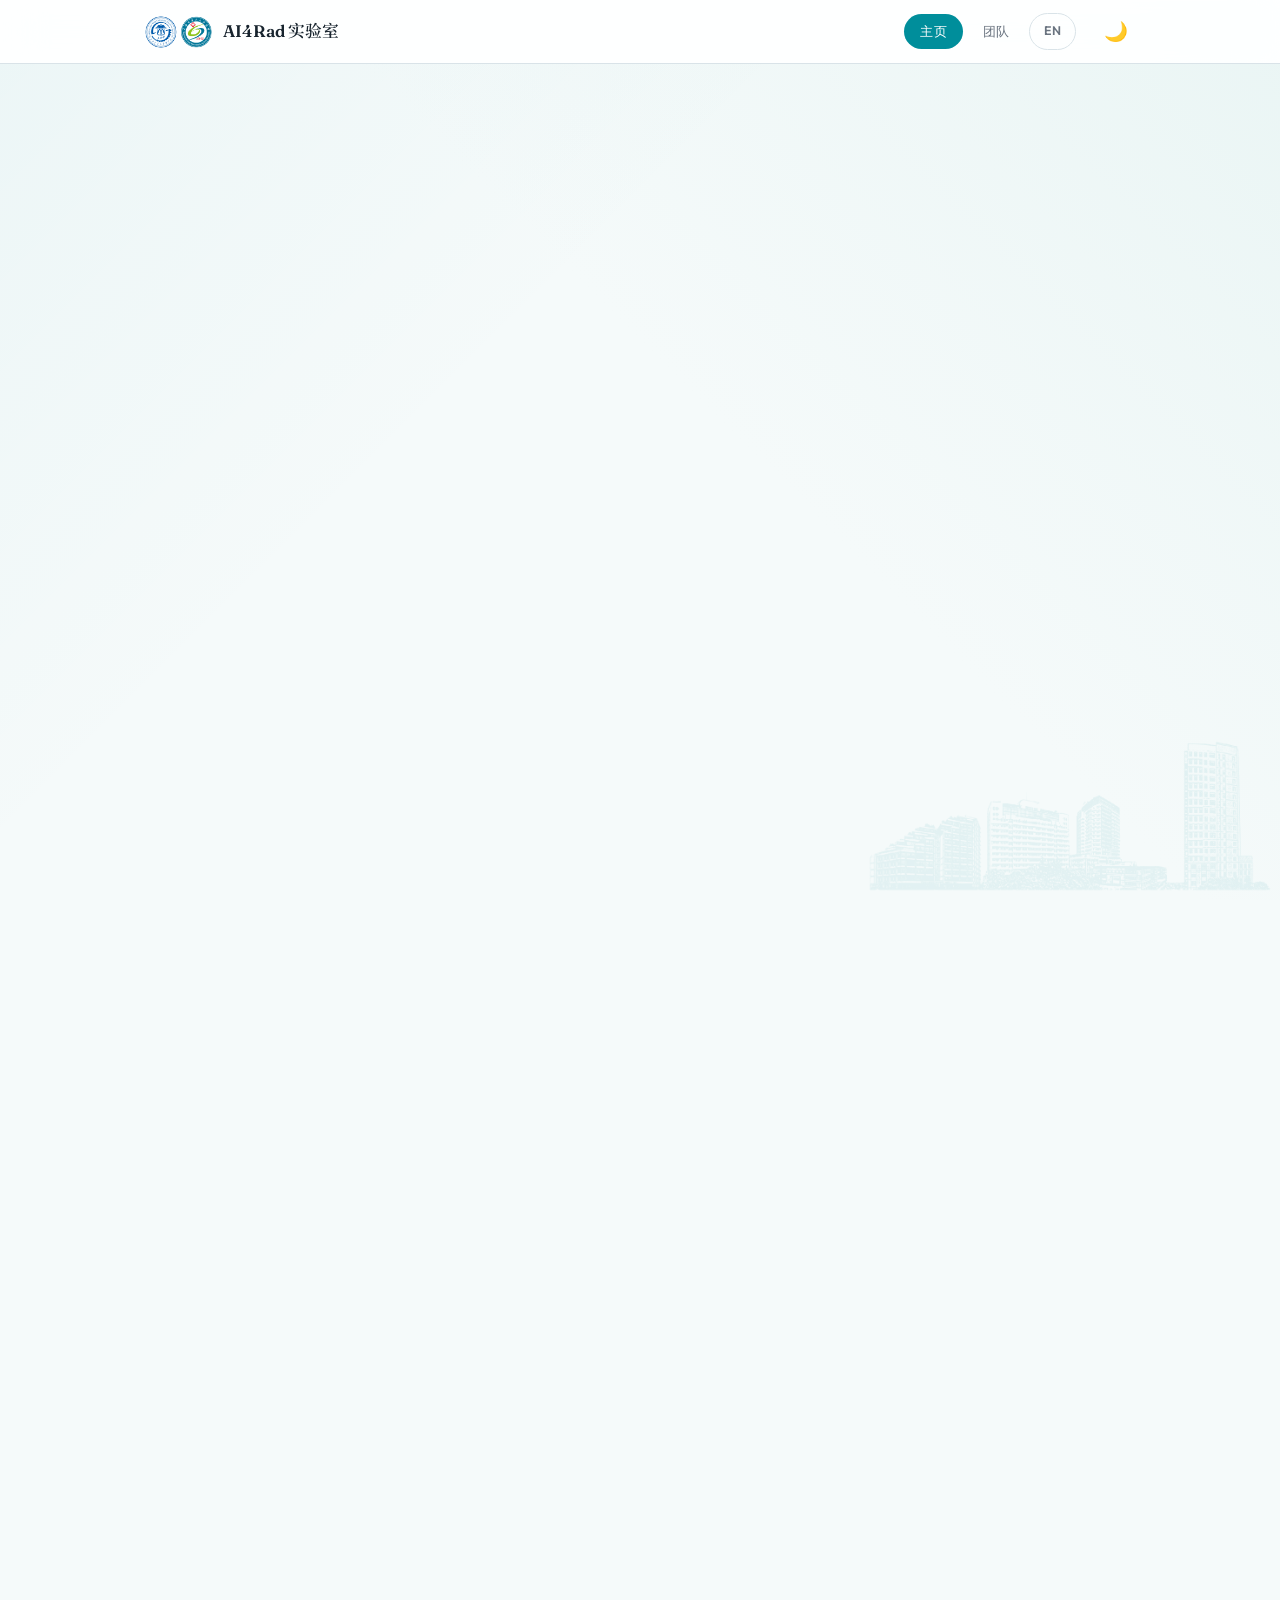
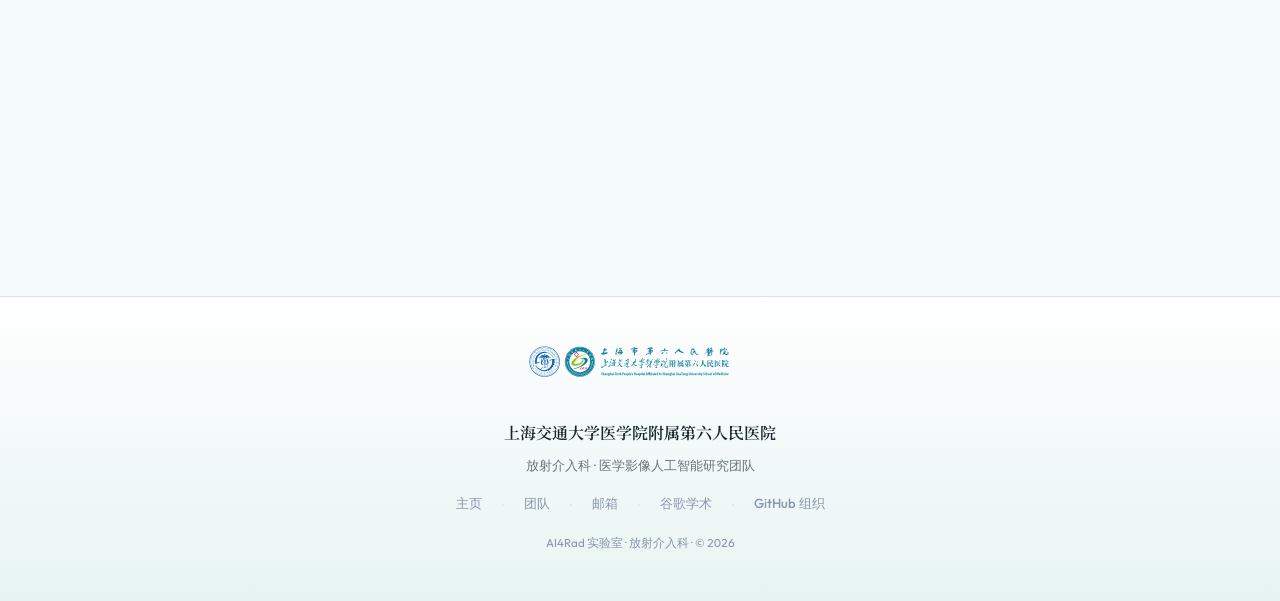
==== index_ch.html @ 0bca96a6 "适配六院医院视觉风格：Logo、配色与水印 - 新增 brand 资产：医院联合 Logo、紧凑双徽标、AI4Rad 团队标识、建筑水印 - CSS 全面切换至六院蓝青绿色系：Primary #008" ====
<!DOCTYPE html>
<html lang="zh-CN" data-theme="light">
<head>
  <meta charset="UTF-8">
  <meta name="viewport" content="width=device-width, initial-scale=1">
  <meta name="description" content="AI4Rad Lab by SSPH — 上海市第六人民医院放射介入科医学影像人工智能研究团队">
  <title>AI4Rad 实验室 · 医学影像人工智能</title>
  <link rel="preconnect" href="https://fonts.googleapis.com">
  <link rel="preconnect" href="https://fonts.gstatic.com" crossorigin>
  <link href="https://fonts.googleapis.com/css2?family=Fraunces:ital,opsz,wght@0,9..144,400;0,9..144,500;0,9..144,600;0,9..144,700;1,9..144,400&family=Outfit:wght@300;400;500;600;700&family=Noto+Serif+SC:wght@400;500;600;700&display=swap" rel="stylesheet">
  <link rel="icon" href="data:image/svg+xml,<svg xmlns=%22http://www.w3.org/2000/svg%22 viewBox=%220 0 100 100%22><text y=%22.9em%22 font-size=%2290%22>🧪</text></svg>">
  <link rel="stylesheet" href="css/style.css">
</head>
<body>
  <nav class="nav">
    <div class="nav__inner">
      <a href="./" class="nav__brand">
        <img src="images/brand/ssph-med-icons.png" alt="上海市第六人民医院" class="nav__brand-logo">
        <span class="nav__brand-text">AI4Rad 实验室</span>
      </a>
      <div class="nav__links">
        <a href="./" class="nav__link active">主页</a>
        <a href="./team_ch.html" class="nav__link">团队</a>
        <a href="./index.html" class="nav__link--lang">EN</a>
      </div>
      <button class="nav__theme-btn" id="themeToggle" aria-label="切换深色模式" title="切换深色模式">🌙</button>
    </div>
  </nav>

  <main class="wrapper">
    <section class="hero reveal">
      <img src="images/brand/ssph-med-logo.svg" alt="上海市第六人民医院" class="hero__logo">
      <div class="hero__badge">
        <span class="hero__badge-dot"></span>
        放射介入科 · 上海市第六人民医院 · 上海交通大学医学院
      </div>
      <h1 class="hero__title">AI4Rad 实验室</h1>
      <p class="hero__subtitle">上海市第六人民医院放射介入科医学影像人工智能研究团队。我们致力于面向临床放射学的医学视觉语言模型研发与验证，并关注跨分布泛化等机器学习基础问题。</p>
      <div class="hero__cta">
        <a href="./team_ch.html" class="btn btn--primary">认识团队</a>
        <a href="https://frankzhangrp.github.io/" class="btn btn--secondary" target="_blank" rel="noopener">课题组长主页</a>
      </div>
    </section>

    <div class="stats reveal">
      <div class="stat"><div class="stat__number">28</div><div class="stat__label">团队成员</div></div>
      <div class="stat"><div class="stat__number">3</div><div class="stat__label">研究方向</div></div>
      <div class="stat"><div class="stat__number">12+</div><div class="stat__label">发表论文</div></div>
      <div class="stat"><div class="stat__number">3</div><div class="stat__label">合作院校</div></div>
    </div>

    <section class="reveal" style="margin-top:48px;">
      <div class="section-head">
        <h2 class="section-head__title">研究方向</h2>
        <div class="section-head__line"></div>
      </div>
      <div class="research-areas">
        <div class="area-card">
          <div class="area-card__icon" style="background:#eff6ff;">🩻</div>
          <div class="area-card__title">医学视觉语言模型</div>
          <div class="area-card__desc">研发面向放射学的视觉语言模型，开展诊断报告生成、临床推理及真实工作流中的人机协同研究。</div>
        </div>
        <div class="area-card">
          <div class="area-card__icon" style="background:#ecfdf5;">🏥</div>
          <div class="area-card__title">AI 临床转化应用</div>
          <div class="area-card__desc">通过多中心验证、读片研究和部署框架，将 AI 模型从实验室推向胸部、脑部及介入影像的临床应用。</div>
        </div>
        <div class="area-card">
          <div class="area-card__icon" style="background:#fef3c7;">🔄</div>
          <div class="area-card__title">跨分布泛化</div>
          <div class="area-card__desc">研究领域泛化、联邦学习及鲁棒表征学习，使临床 AI 在不同医院、设备和患者群体中稳定运行。</div>
        </div>
        <div class="area-card">
          <div class="area-card__icon" style="background:#fce7f3;">🫁</div>
          <div class="area-card__title">胸部与神经影像</div>
          <div class="area-card__desc">构建大规模、多源胸部 X 光/CT 分析模型与基准，以及脑 MRI 报告生成系统。</div>
        </div>
      </div>
    </section>

    <section class="reveal" style="margin-top:56px;">
      <div class="section-head">
        <h2 class="section-head__title">最新动态</h2>
        <div class="section-head__line"></div>
      </div>
      <div class="news-list">
        <div class="news-item">
          <span class="news-item__date">2026.06</span>
          <span class="news-item__text">AI4Rad Lab 组织主页在 GitHub Pages 上线。</span>
        </div>
        <div class="news-item">
          <span class="news-item__date">2026.04</span>
          <span class="news-item__text">BrainMIND 研究被 <em>npj Digital Medicine</em> 接收：基于大语言模型的脑 MRI 报告诊断印象生成。</span>
        </div>
        <div class="news-item">
          <span class="news-item__date">2024.09</span>
          <span class="news-item__text">UniChest 发表于 <em>IEEE TMI</em>：面向多源胸部 X 光分类的征服-分割预训练方法。</span>
        </div>
      </div>
    </section>

    <section class="reveal" style="margin-top:56px;">
      <div class="section-head">
        <h2 class="section-head__title">加入我们</h2>
        <div class="section-head__line"></div>
      </div>
      <p style="color:var(--text-secondary);font-size:0.92rem;line-height:1.75;">
        我们长期招收医学影像人工智能、机器学习及临床数据科学方向的博士和硕士研究生。如果你有兴趣加入 AI4Rad 实验室，请将简历发送至 <a href="mailto:zhangrp@sjtu.edu.cn">zhangrp@sjtu.edu.cn</a>。
      </p>
    </section>
  </main>

  <footer class="footer">
    <img src="images/brand/ssph-med-logo.svg" alt="上海市第六人民医院" class="footer__logo">
    <div class="footer__institution">上海交通大学医学院附属第六人民医院</div>
    <div class="footer__dept">放射介入科 · 医学影像人工智能研究团队</div>
    <div class="footer__links">
      <a href="./">主页</a><span style="color:var(--ssph-line);">·</span>
      <a href="./team_ch.html">团队</a><span style="color:var(--ssph-line);">·</span>
      <a href="mailto:zhangrp@sjtu.edu.cn">邮箱</a><span style="color:var(--ssph-line);">·</span>
      <a href="https://scholar.google.com/citations?user=m7RzJxwAAAAJ&hl=zh-CN">谷歌学术</a><span style="color:var(--ssph-line);">·</span>
      <a href="https://github.com/AI4Rad-SSPH">GitHub 组织</a>
    </div>
    <p class="footer__meta">AI4Rad 实验室 · 放射介入科 · &copy; 2026</p>
  </footer>

  <script src="js/main.js"></script>
</body>
</html>
---- css/style.css ----
:root {
  /* SSPH Hospital Visual Identity — Teal default */
  --ssph-teal: #008E9B; --ssph-teal-dark: #006B78; --ssph-teal-soft: #E7F4F3;
  --ssph-blue: #004098; --ssph-sky: #45B4F1;
  --ssph-red: #A72038; --ssph-red-bright: #D32018; --ssph-gold: #F08300;
  --ssph-ink: #18242E; --ssph-muted: #6A7480; --ssph-line: #D9E3E8;
  --slate-900: #0f172a; --slate-800: #1e293b; --slate-700: #334155;
  --slate-600: #475569; --slate-500: #64748b; --slate-400: #94a3b8;
  --slate-300: #cbd5e1; --slate-200: #e2e8f0; --slate-100: #f1f5f9; --slate-50: #f8fafc;
  --blue-600: var(--ssph-teal); --blue-500: #0aa0ad; --blue-400: var(--ssph-sky);
  --blue-300: #a5ddf2; --blue-100: #d4eef5; --blue-50: var(--ssph-teal-soft);
  --teal-600: var(--ssph-teal-dark); --teal-500: var(--ssph-teal); --teal-400: #2bc4d1;
  --amber-500: var(--ssph-gold); --emerald-500: var(--ssph-teal);
  --text-primary: var(--ssph-ink); --text-secondary: var(--ssph-muted); --text-muted: #8796ac;
  --bg-page: #F5FAFA; --bg-card: #ffffff; --border: var(--ssph-line); --border-light: #e8f0f2;
  --radius-sm: 6px; --radius-md: 12px; --radius-lg: 20px; --radius-xl: 28px;
  --shadow-sm: 0 1px 2px rgba(24,36,46,0.04);
  --shadow-md: 0 4px 12px rgba(24,36,46,0.06);
  --shadow-lg: 0 12px 28px rgba(24,36,46,0.08);
  --nav-height: 64px; --content-max: 1040px;
  --font-body: 'Outfit', 'PingFang SC', 'Hiragino Sans GB', 'Microsoft YaHei', sans-serif;
  --font-display: 'Fraunces', 'Noto Serif SC', 'PingFang SC', serif;
  --nav-bg: rgba(255,255,255,0.92);
}
[data-theme="dark"] {
  --text-primary: #e8f4f2; --text-secondary: #9aaba6; --text-muted: #6e807b;
  --bg-page: #0b1418; --bg-card: #141f23; --border: #233439; --border-light: #1a272b;
  --shadow-sm: 0 1px 2px rgba(0,0,0,0.3);
  --shadow-md: 0 4px 12px rgba(0,0,0,0.4);
  --shadow-lg: 0 12px 28px rgba(0,0,0,0.5);
  --nav-bg: rgba(11,20,24,0.92);
  --blue-50: #142327; --blue-100: #1b2e34;
  --blue-600: #36c7ba; --blue-500: #4ad4c8; --blue-400: #6ee4da;
}
*, *::before, *::after { box-sizing: border-box; margin: 0; padding: 0; }
html { scroll-behavior: smooth; scroll-padding-top: calc(var(--nav-height) + 32px); }
body {
  font-family: var(--font-body); font-size: 15px; line-height: 1.8; color: var(--text-primary);
  background: var(--bg-page);
  background-image:
    linear-gradient(135deg, rgba(0,142,155,0.04) 0%, transparent 40%),
    linear-gradient(225deg, rgba(231,244,243,0.8) 0%, transparent 45%);
  background-repeat: no-repeat, no-repeat;
  background-position: top left, top right;
  background-attachment: fixed;
  -webkit-font-smoothing: antialiased;
  font-feature-settings: "kern","liga","tnum"; padding-top: var(--nav-height);
}
[data-theme="dark"] body {
  background-image:
    linear-gradient(135deg, rgba(54,199,186,0.05) 0%, transparent 40%),
    linear-gradient(225deg, rgba(20,40,44,0.6) 0%, transparent 45%);
  background-color: var(--bg-page);
}
body::after {
  content: ''; position: fixed; right: 0; bottom: 0; width: 420px; height: 320px; z-index: -1; pointer-events: none;
  background: url('../images/brand/watermarks/ssph-building-corner-teal.png') no-repeat bottom right;
  background-size: contain; opacity: 0.09;
}
[data-theme="dark"] body::after {
  background-image: url('../images/brand/watermarks/ssph-building-corner-red.png'); opacity: 0.08;
}
a { color: var(--blue-600); text-decoration: none; transition: color 0.2s; }
a:hover { color: var(--teal-600); }
::selection { background: rgba(0,142,155,0.18); }

.nav {
  position: fixed; top: 0; left: 0; right: 0; height: var(--nav-height);
  background: var(--nav-bg); backdrop-filter: blur(20px) saturate(180%);
  -webkit-backdrop-filter: blur(20px) saturate(180%);
  border-bottom: 1px solid var(--border);
  z-index: 1000; display: flex; align-items: center; justify-content: center;
}
.nav__inner { display: flex; align-items: center; gap: 12px; max-width: var(--content-max); width: 100%; padding: 0 24px; }
.nav__brand { margin-right: auto; letter-spacing: -0.01em; display: flex; align-items: center; gap: 10px; }
.nav__brand-logo { height: 34px; width: auto; }
.nav__brand-text { font-family: var(--font-display); font-size: 1.05rem; font-weight: 600; color: var(--text-primary); }
.nav__brand-dot { width: 10px; height: 10px; background: var(--blue-600); border-radius: 3px; transform: rotate(45deg); }
.nav__links { display: flex; align-items: center; gap: 4px; }
.nav__link { padding: 6px 16px; font-size: 0.82rem; font-weight: 500; color: var(--text-secondary); border-radius: 999px; transition: all 0.2s; letter-spacing: 0.01em; }
.nav__link:hover { background: var(--blue-50); color: var(--text-primary); }
.nav__link.active { background: var(--blue-600); color: #fff; }
.nav__link--lang { padding: 6px 14px; font-size: 0.78rem; font-weight: 600; color: var(--text-secondary); border-radius: 999px; border: 1px solid var(--border); transition: all 0.2s; }
.nav__link--lang:hover { background: var(--blue-50); border-color: var(--blue-600); color: var(--blue-600); }
.nav__theme-btn { background: none; border: none; cursor: pointer; font-size: 1.2rem; padding: 4px 8px; border-radius: var(--radius-sm); transition: background 0.2s; line-height: 1; margin-left: 8px; }
.nav__theme-btn:hover { background: var(--blue-50); }

.wrapper { max-width: var(--content-max); margin: 0 auto; padding: 0 24px; }

.hero { padding: 64px 0 56px; text-align: center; position: relative; }
.hero__logo { height: 72px; width: auto; margin-bottom: 22px; filter: drop-shadow(0 4px 12px rgba(0,142,155,0.12)); }
[data-theme="dark"] .hero__logo { filter: drop-shadow(0 4px 12px rgba(54,199,186,0.12)); }
.hero__badge { display: inline-flex; align-items: center; gap: 8px; padding: 6px 18px; border: 1px solid var(--blue-300); border-radius: 999px; font-size: 0.78rem; font-weight: 600; color: var(--blue-600); margin-bottom: 22px; background: rgba(255,255,255,0.65); }
[data-theme="dark"] .hero__badge { border-color: #2a5c5a; color: var(--blue-400); background: rgba(20,35,38,0.6); }
.hero__badge-dot { width: 7px; height: 7px; background: var(--blue-600); border-radius: 50%; }
.hero__title { font-family: var(--font-display); font-size: 3.25rem; font-weight: 700; line-height: 1.12; letter-spacing: -0.02em; background: linear-gradient(135deg, var(--ssph-ink) 0%, var(--ssph-blue) 45%, var(--ssph-teal) 100%); -webkit-background-clip: text; -webkit-text-fill-color: transparent; background-clip: text; margin-bottom: 16px; }
[data-theme="dark"] .hero__title { background: linear-gradient(135deg, #e8f4f2 0%, #6ee4da 55%, #36c7ba 100%); -webkit-background-clip: text; -webkit-text-fill-color: transparent; background-clip: text; }
.hero__subtitle { font-size: 1.12rem; color: var(--text-secondary); max-width: 680px; margin: 0 auto; line-height: 1.75; }
.hero__cta { display: flex; gap: 12px; justify-content: center; margin-top: 28px; flex-wrap: wrap; }
.btn { display: inline-flex; align-items: center; gap: 8px; padding: 11px 24px; border-radius: 999px; font-size: 0.88rem; font-weight: 600; transition: all 0.2s; border: none; cursor: pointer; }
.btn--primary { background: linear-gradient(135deg, var(--ssph-teal), var(--ssph-blue)); color: #fff; box-shadow: 0 4px 14px rgba(0,142,155,0.25); }
.btn--primary:hover { transform: translateY(-1px); box-shadow: 0 6px 20px rgba(0,142,155,0.35); color: #fff; }
.btn--secondary { background: var(--bg-card); color: var(--text-secondary); border: 1px solid var(--border); }
.btn--secondary:hover { border-color: var(--blue-600); color: var(--blue-600); }

.brand-logo { height: 32px; width: auto; }

.section-head { margin-bottom: 28px; }
.section-head__title { font-family: var(--font-display); font-size: 1.75rem; font-weight: 600; color: var(--text-primary); letter-spacing: -0.01em; }
.section-head__line { width: 48px; height: 4px; background: linear-gradient(135deg, var(--blue-600), var(--teal-600)); border-radius: 2px; margin-top: 10px; }

.section-label { display: flex; align-items: center; gap: 12px; margin-bottom: 24px; }
.section-label__text { font-family: var(--font-display); font-size: 1.4rem; font-weight: 600; color: var(--text-primary); white-space: nowrap; }
.section-label__line { flex: 1; height: 1px; background: var(--border); }

.stats { display: grid; grid-template-columns: repeat(4, 1fr); gap: 16px; padding: 0 0 48px; }
.stat { background: var(--bg-card); border-radius: var(--radius-lg); padding: 24px 20px; text-align: center; border: 1px solid var(--border); transition: all 0.3s; }
.stat:hover { box-shadow: var(--shadow-md); transform: translateY(-2px); }
.stat__number { font-family: var(--font-display); font-size: 2.25rem; font-weight: 700; background: linear-gradient(135deg, var(--blue-600), var(--teal-600)); -webkit-background-clip: text; -webkit-text-fill-color: transparent; background-clip: text; }
.stat__label { font-size: 0.78rem; color: var(--text-muted); margin-top: 4px; font-weight: 500; }

.research-areas { display: grid; grid-template-columns: repeat(2, 1fr); gap: 18px; }
.area-card { background: var(--bg-card); border-radius: var(--radius-lg); padding: 28px; border: 1px solid var(--border); transition: all 0.3s; }
.area-card:hover { box-shadow: var(--shadow-md); transform: translateY(-2px); border-color: var(--blue-300); }
.area-card__icon { width: 44px; height: 44px; border-radius: var(--radius-md); display: flex; align-items: center; justify-content: center; font-size: 1.35rem; margin-bottom: 16px; }
.area-card__title { font-family: var(--font-display); font-size: 1.1rem; font-weight: 600; color: var(--text-primary); margin-bottom: 8px; }
.area-card__desc { font-size: 0.85rem; color: var(--text-secondary); line-height: 1.65; }

.news-list { display: flex; flex-direction: column; gap: 12px; }
.news-item { display: flex; gap: 16px; align-items: flex-start; padding: 16px 20px; background: var(--bg-card); border-radius: var(--radius-md); border: 1px solid var(--border-light); transition: all 0.2s; }
.news-item:hover { border-color: var(--border); box-shadow: var(--shadow-sm); }
.news-item__date { font-size: 0.72rem; font-weight: 600; color: var(--blue-600); white-space: nowrap; min-width: 80px; padding-top: 2px; }
.news-item__text { font-size: 0.88rem; color: var(--text-primary); line-height: 1.6; }

.leader-card { display: grid; grid-template-columns: 120px 1fr; gap: 32px; align-items: center; padding: 36px; background: var(--bg-card); border-radius: var(--radius-xl); border: 1px solid var(--border); position: relative; overflow: hidden; transition: box-shadow 0.3s; }
.leader-card:hover { box-shadow: var(--shadow-lg); }
.leader-card::before { content: ''; position: absolute; top: 0; left: 0; width: 4px; height: 100%; background: linear-gradient(180deg, var(--blue-600), var(--teal-600)); }
.leader-card__avatar { width: 120px; height: 120px; border-radius: 50%; overflow: hidden; background: var(--slate-100); border: 3px solid var(--blue-600); flex-shrink: 0; }
.leader-card__avatar img { width: 100%; height: 100%; }
.leader-card__name { font-family: var(--font-display); font-size: 1.4rem; font-weight: 700; color: var(--text-primary); }
.leader-card__name-en { font-weight: 400; font-size: 0.95rem; color: var(--text-secondary); margin-left: 10px; font-family: var(--font-body); }
.leader-card__tags { display: flex; flex-wrap: wrap; gap: 6px; margin: 8px 0 12px; }
.leader-card__tag { padding: 3px 12px; background: var(--blue-50); color: var(--blue-600); border-radius: 999px; font-size: 0.7rem; font-weight: 600; }
[data-theme="dark"] .leader-card__tag { background: #1e2d42; color: var(--blue-400); }
.leader-card__meta { font-size: 0.85rem; color: var(--text-muted); line-height: 1.8; }

.pi-card { display: grid; grid-template-columns: 96px 1fr; gap: 28px; align-items: center; padding: 28px 32px; background: var(--bg-card); border-radius: var(--radius-lg); border: 1px solid var(--border); transition: box-shadow 0.3s; }
.pi-card:hover { box-shadow: var(--shadow-md); }
.pi-card__avatar { width: 96px; height: 96px; border-radius: 50%; overflow: hidden; background: var(--slate-100); border: 2px solid var(--blue-500); flex-shrink: 0; }
.pi-card__avatar img { width: 100%; height: 100%; transition: all 0.3s; }
.pi-card__avatar a { display: block; width: 100%; height: 100%; }
.pi-card__avatar a:hover img { opacity: 0.85; transform: scale(1.05); }
.pi-card__name { font-family: var(--font-display); font-size: 1.2rem; font-weight: 700; color: var(--text-primary); }
.pi-card__name-en, .pi-card__name-cn { font-weight: 400; font-size: 0.88rem; color: var(--text-secondary); margin-left: 8px; font-family: var(--font-body); }
.pi-card__meta { font-size: 0.82rem; color: var(--text-muted); margin-top: 2px; line-height: 1.6; }

.member-card { display: flex; align-items: center; gap: 16px; padding: 18px 22px; background: var(--bg-card); border-radius: var(--radius-md); border: 1px solid var(--border-light); transition: all 0.25s; }
.member-card:hover { box-shadow: var(--shadow-sm); transform: translateY(-2px); border-color: var(--border); }
.member-card__avatar { width: 56px; height: 56px; border-radius: 50%; overflow: hidden; background: var(--slate-100); flex-shrink: 0; }
.member-card__avatar img { width: 100%; height: 100%; transition: all 0.3s; }
.member-card__avatar a { display: block; width: 100%; height: 100%; }
.member-card__avatar a:hover img { opacity: 0.85; transform: scale(1.05); }
.member-card__info { flex: 1; min-width: 0; }
.member-card__name { font-weight: 600; font-size: 0.92rem; color: var(--text-primary); }
.member-card__name-en, .member-card__name-cn { font-weight: 400; font-size: 0.78rem; color: var(--text-secondary); }
.member-card__meta { font-size: 0.72rem; color: var(--text-muted); margin-top: 2px; line-height: 1.5; }

.researcher-grid { display: grid; grid-template-columns: repeat(2, 1fr); gap: 16px; }
.member-grid { display: grid; grid-template-columns: repeat(auto-fill, minmax(310px, 1fr)); gap: 10px; }

.student-category { margin-top: 36px; }
.student-category__sub { margin-bottom: 24px; }
.student-category__sub-label { font-size: 0.72rem; font-weight: 600; color: var(--text-muted); text-transform: uppercase; letter-spacing: 0.08em; margin-bottom: 12px; padding-left: 4px; }

.alumni-section { opacity: 0.82; }
.alumni-section .member-card__avatar { opacity: 0.7; }

.footer { margin-top: 72px; padding: 40px 0 48px; border-top: 1px solid var(--border); text-align: center; background: linear-gradient(180deg, var(--bg-card) 0%, var(--ssph-teal-soft) 100%); }
[data-theme="dark"] .footer { background: linear-gradient(180deg, var(--bg-card) 0%, rgba(54,199,186,0.06) 100%); }
.footer__logo { height: 56px; width: auto; margin-bottom: 18px; opacity: 0.95; }
.footer__institution { font-family: var(--font-display); font-size: 1rem; font-weight: 600; color: var(--text-primary); margin-bottom: 6px; }
.footer__dept { font-size: 0.82rem; color: var(--text-secondary); margin-bottom: 14px; }
.footer__links { display: flex; justify-content: center; gap: 20px; margin-bottom: 14px; flex-wrap: wrap; }
.footer__links a { font-size: 0.82rem; color: var(--text-muted); font-weight: 500; }
.footer__links a:hover { color: var(--blue-600); }
.footer__meta { font-size: 0.72rem; color: var(--text-muted); margin-top: 4px; }

.reveal { opacity: 0; transform: translateY(18px); transition: opacity 0.6s ease, transform 0.6s ease; }
.reveal.visible { opacity: 1; transform: translateY(0); }

@media (max-width: 768px) {
  :root { --nav-height: 56px; }
  .nav__brand-logo { height: 28px; }
  .nav__brand-text { font-size: 0.92rem; }
  .nav__link, .nav__link--lang { font-size: 0.72rem; padding: 5px 10px; }
  .nav__links { gap: 2px; }
  .hero { padding: 40px 0 36px; }
  .hero__logo { height: 52px; }
  .hero__title { font-size: 2.1rem; }
  .hero__subtitle { font-size: 0.95rem; }
  .stats { grid-template-columns: repeat(2, 1fr); gap: 10px; }
  .research-areas { grid-template-columns: 1fr; }
  .leader-card { grid-template-columns: 1fr; gap: 20px; text-align: center; padding: 28px 24px; }
  .leader-card__avatar { margin: 0 auto; width: 96px; height: 96px; }
  .leader-card::before { width: 100%; height: 4px; }
  .pi-card { grid-template-columns: 1fr; gap: 16px; text-align: center; padding: 24px 20px; }
  .pi-card__avatar { margin: 0 auto; width: 80px; height: 80px; }
  .researcher-grid { grid-template-columns: 1fr; }
  .member-grid { grid-template-columns: 1fr; }
  .news-item { flex-direction: column; gap: 6px; }
  body { background-size: auto, auto, 260px auto; }
}
@media (min-width: 1200px) { .wrapper { max-width: 1100px; } }
@media print { body { background: #fff; padding-top: 0; } .nav { display: none; } .reveal { opacity: 1; transform: none; } }
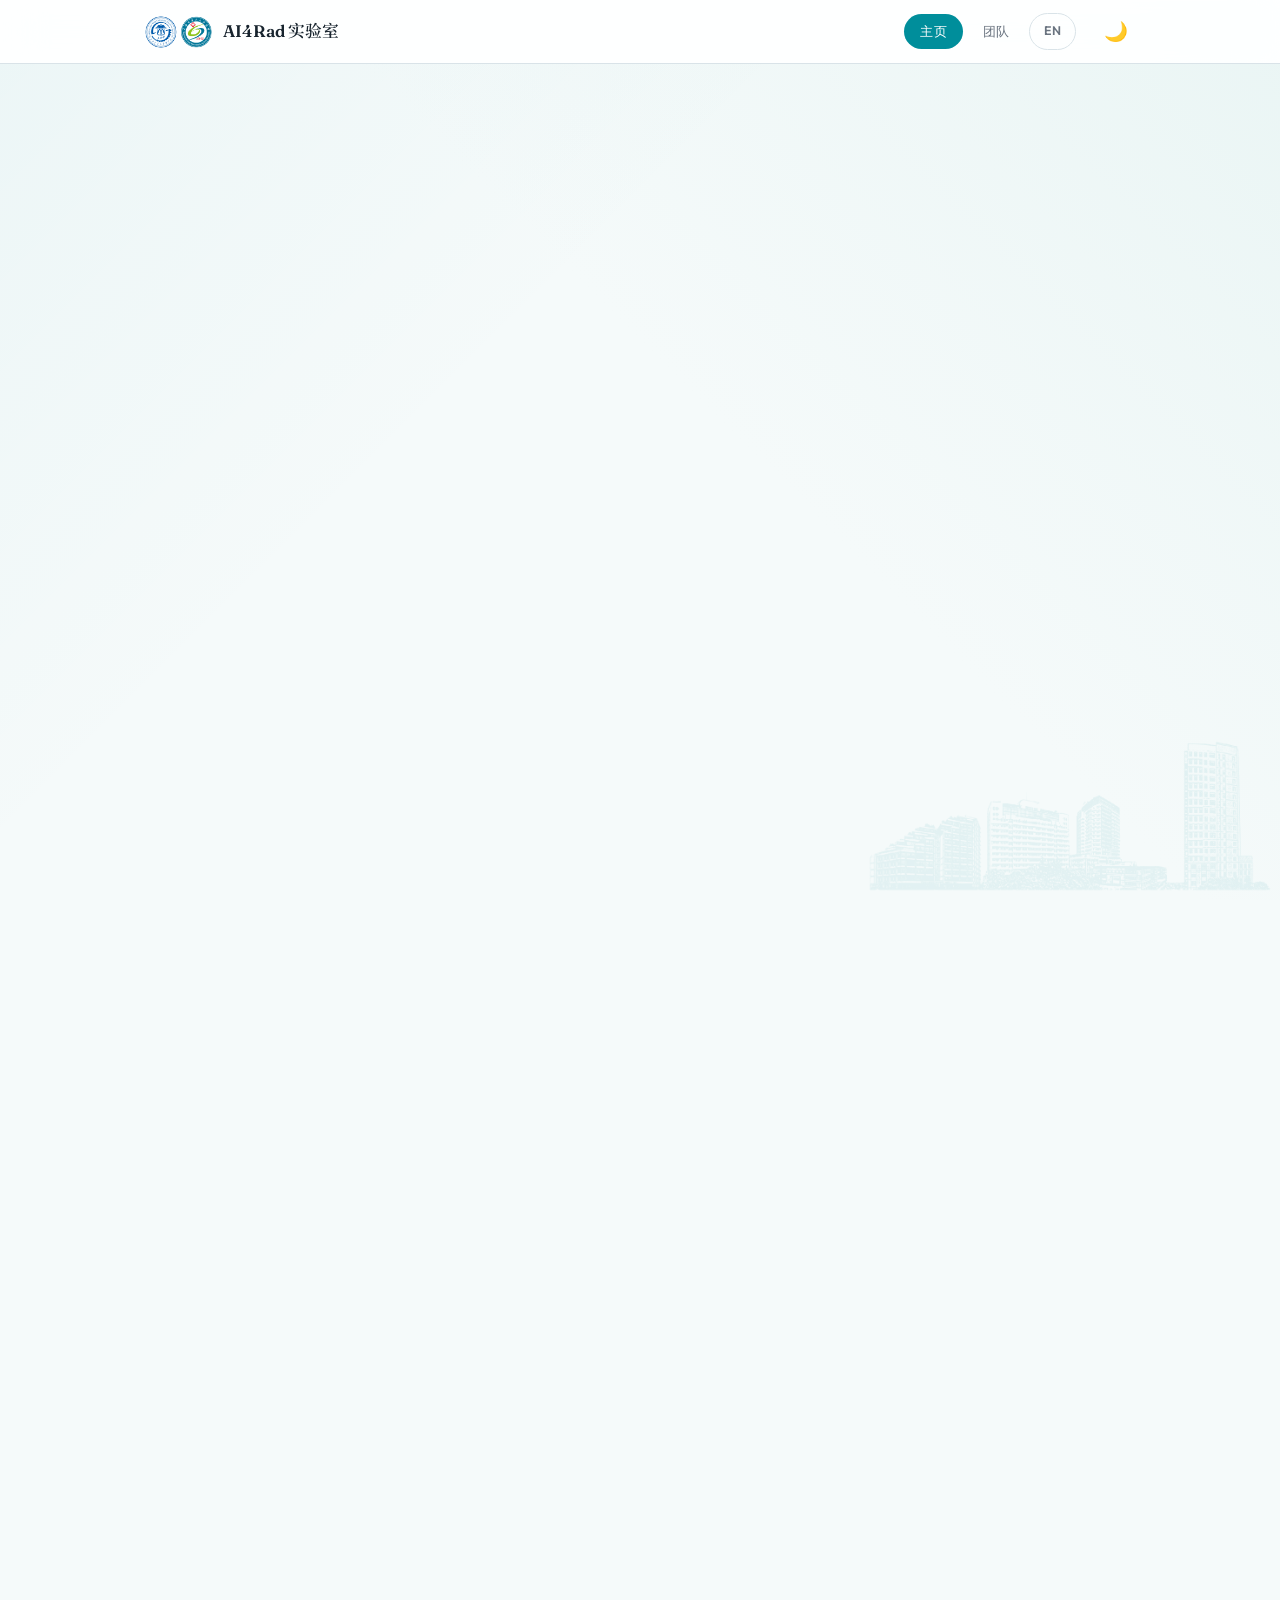
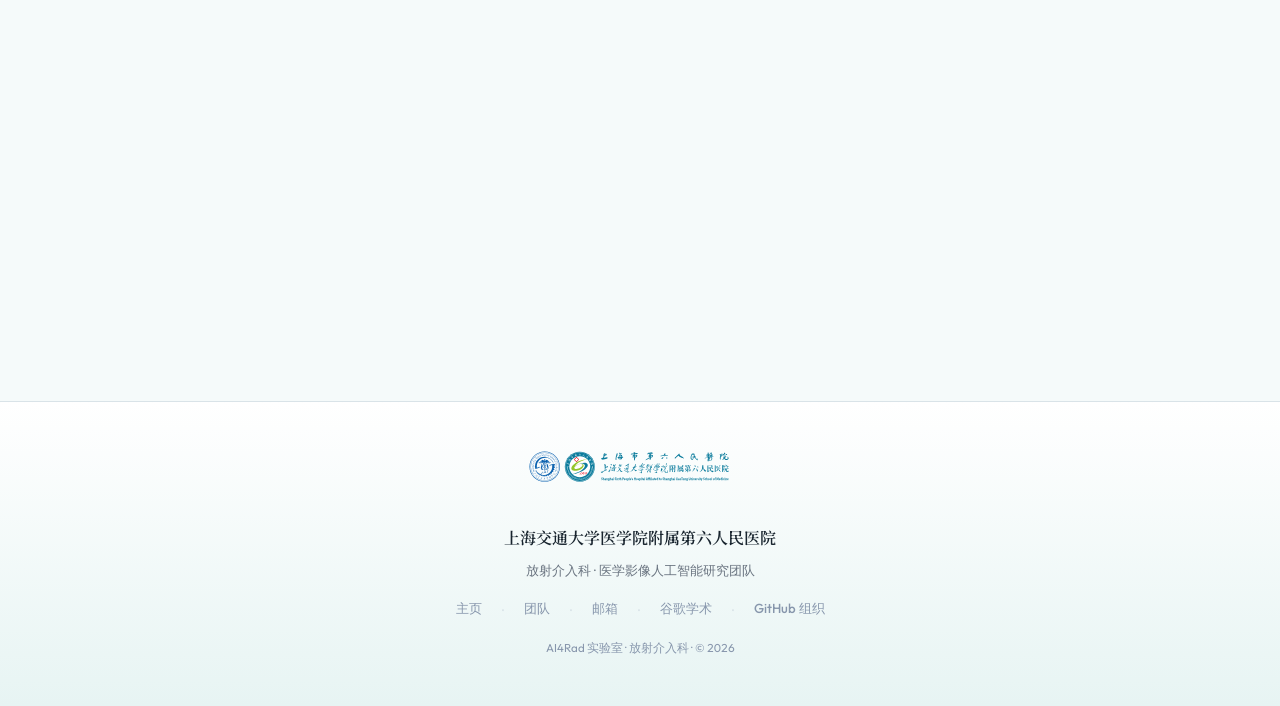
==== commit edece408: "进一步修正首页文案：Hero 副标题与新闻 - 英文/中文 Hero 副标题改为团队四类技术能力 + 七大医学方向的框架 - 将最新动态中的 UniChest 个人工作新闻替换为团队主页上线信息 - " ====
--- a/index_ch.html
+++ b/index_ch.html
@@ -35,7 +35,7 @@
         放射介入科 · 上海市第六人民医院 · 上海交通大学医学院
       </div>
       <h1 class="hero__title">AI4Rad 实验室</h1>
-      <p class="hero__subtitle">上海市第六人民医院放射介入科医学影像人工智能研究团队。我们致力于面向临床放射学的医学视觉语言模型研发与验证，并关注跨分布泛化等机器学习基础问题。</p>
+      <p class="hero__subtitle">上海市第六人民医院放射介入科医学影像人工智能研究团队。我们以视觉基础模型、多模态大语言模型、影像生成、空间智能与物理仿真四类技术能力为支撑，面向七大临床医学方向开展研究与转化。</p>
       <div class="hero__cta">
         <a href="./team_ch.html" class="btn btn--primary">认识团队</a>
         <a href="https://frankzhangrp.github.io/" class="btn btn--secondary" target="_blank" rel="noopener">课题组长主页</a>
@@ -54,26 +54,29 @@
         <h2 class="section-head__title">研究方向</h2>
         <div class="section-head__line"></div>
       </div>
+      <p style="color:var(--text-secondary);font-size:0.95rem;line-height:1.7;margin-bottom:22px;">
+        AI4Rad 实验室以四类技术能力为支撑，面向七大临床医学方向开展研究——包括泛血管影像、骨肌系统与骨定量、肿瘤影像与全身转移、慢病队列与长期随访、影像教育与报告反馈、急诊影像与腹部疾病诊断，以及新影像技术与临床转化。
+      </p>
       <div class="research-areas">
         <div class="area-card">
-          <div class="area-card__icon" style="background:#eff6ff;">🩻</div>
-          <div class="area-card__title">医学视觉语言模型</div>
-          <div class="area-card__desc">研发面向放射学的视觉语言模型，开展诊断报告生成、临床推理及真实工作流中的人机协同研究。</div>
+          <div class="area-card__icon" style="background:#e7f4f3;">👁️</div>
+          <div class="area-card__title">视觉基础模型</div>
+          <div class="area-card__desc">面向医学影像的视觉表征与结构化理解，支撑诊断、分类、分割、检测、定位及定量参数提取等任务。</div>
         </div>
         <div class="area-card">
-          <div class="area-card__icon" style="background:#ecfdf5;">🏥</div>
-          <div class="area-card__title">AI 临床转化应用</div>
-          <div class="area-card__desc">通过多中心验证、读片研究和部署框架，将 AI 模型从实验室推向胸部、脑部及介入影像的临床应用。</div>
+          <div class="area-card__icon" style="background:#e7f4f3;">🧠</div>
+          <div class="area-card__title">多模态大语言模型</div>
+          <div class="area-card__desc">融合医学影像、报告文本、病史记录与知识库，开展报告生成、临床推理、评测框架与智能体研究。</div>
         </div>
         <div class="area-card">
-          <div class="area-card__icon" style="background:#fef3c7;">🔄</div>
-          <div class="area-card__title">跨分布泛化</div>
-          <div class="area-card__desc">研究领域泛化、联邦学习及鲁棒表征学习，使临床 AI 在不同医院、设备和患者群体中稳定运行。</div>
+          <div class="area-card__icon" style="background:#e7f4f3;">🎨</div>
+          <div class="area-card__title">影像生成</div>
+          <div class="area-card__desc">面向临床价值的跨模态图像生成、低剂量去噪、图像增强、快速成像、缺失序列补全及下游诊断收益评估。</div>
         </div>
         <div class="area-card">
-          <div class="area-card__icon" style="background:#fce7f3;">🫁</div>
-          <div class="area-card__title">胸部与神经影像</div>
-          <div class="area-card__desc">构建大规模、多源胸部 X 光/CT 分析模型与基准，以及脑 MRI 报告生成系统。</div>
+          <div class="area-card__icon" style="background:#e7f4f3;">🌐</div>
+          <div class="area-card__title">空间智能与物理仿真</div>
+          <div class="area-card__desc">三维空间建模、配准、血流仿真、骨肌力学、器官/血管拓扑与物理一致性约束的可解释定量分析。</div>
         </div>
       </div>
     </section>
@@ -93,8 +96,8 @@
           <span class="news-item__text">BrainMIND 研究被 <em>npj Digital Medicine</em> 接收：基于大语言模型的脑 MRI 报告诊断印象生成。</span>
         </div>
         <div class="news-item">
-          <span class="news-item__date">2024.09</span>
-          <span class="news-item__text">UniChest 发表于 <em>IEEE TMI</em>：面向多源胸部 X 光分类的征服-分割预训练方法。</span>
+          <span class="news-item__date">2025.03</span>
+          <span class="news-item__text">AI4Rad 实验室主页正式上线，支持中英双语与六院视觉风格。</span>
         </div>
       </div>
     </section>
